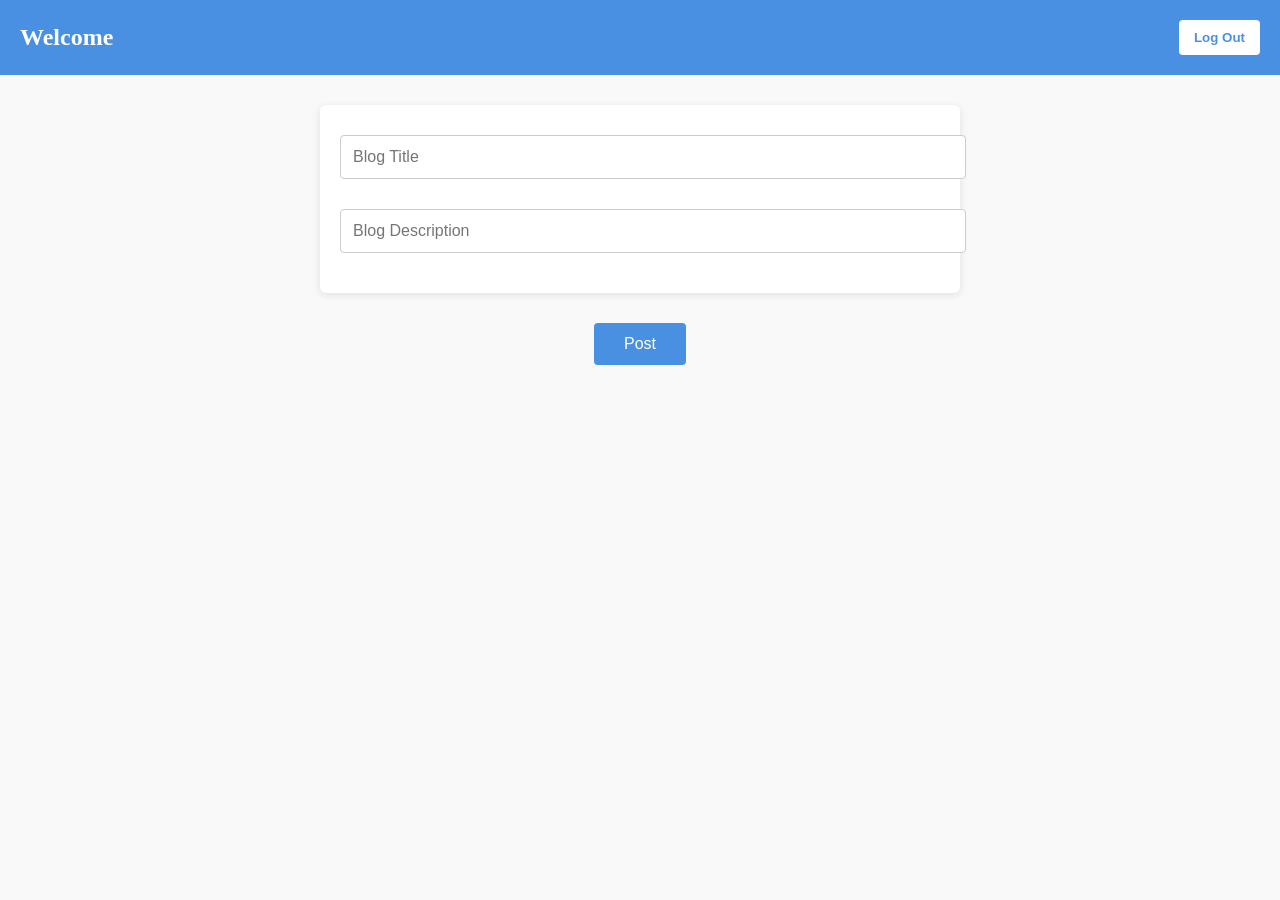
==== pages/dashboard.html @ 4d2dd5c5 "Initial commit" ====
<!DOCTYPE html>
<html lang="en">
<head>
    <meta charset="UTF-8">
    <meta name="viewport" content="width=device-width, initial-scale=1.0">
    <title>Document</title>

    <style>
        body {
            background-color: #f9f9f9;
            color: #333;
            margin: 0;
            padding: 0;
        }

        .title {
            background-color: #4a90e2;
            color: white;
            padding: 20px;
            display: flex;
            justify-content: space-between;
            align-items: center;
        }

        .title h2 {
            margin: 0;
        }

        .title button {
            background-color: white;
            color: #4a90e2;
            border: none;
            padding: 10px 15px;
            border-radius: 4px;
            cursor: pointer;
            font-weight: bold;
        }

        .title button:hover {
            background-color: #e6f0fb;
        }

        .postMaker {
            background-color: white;
            padding: 20px;
            margin: 30px auto;
            max-width: 600px;
            box-shadow: 0 2px 8px rgba(0, 0, 0, 0.1);
            border-radius: 6px;
        }

        .postMaker input {
            width: 100%;
            padding: 12px;
            margin-top: 10px;
            margin-bottom: 20px;
            border: 1px solid #ccc;
            border-radius: 4px;
            font-size: 16px;
        }

        #post {
            display: block;
            margin: 0 auto 40px auto;
            padding: 12px 30px;
            font-size: 16px;
            background-color: #4a90e2;
            color: white;
            border: none;
            border-radius: 4px;
            cursor: pointer;
        }

        #post:hover {
            background-color: #357ab8;
        }

        #blogPreview {
            max-width: 600px;
            margin: 0 auto;
        }

        #blogCard {
            background-color: white;
            padding: 20px;
            margin-bottom: 20px;
            border-left: 5px solid #4a90e2;
            border-right: 5px solid #4a90e2;
            box-shadow: 0 2px 8px rgba(0, 0, 0, 0.05);
            border-radius: 6px;
        }

        #forBlogTitle {
            font-size: 20px;
            font-weight: bold;
            margin-bottom: 10px;
        }

        #forBlogDescription {
            font-size: 16px;
            line-height: 1.6;
        }
    </style>


</head>

<body>
    <div class="title">
        <h2>Welcome <span id="currentUser"></span></h2> 
        <button onclick="logOut()">Log Out</button>
    </div>


    <div class="postMaker">
        <div>
            <!-- <label for="blogtitle"> Blog Title:</label> -->
            <input placeholder="Blog Title" id="blogtitle" type="text">
        </div>

        <div>
            <!-- <label for="blogdescription"> Blog Description:</label> -->
            <input placeholder="Blog Description" id="blogdescription" type="text">
        </div>



    </div>
    <button id="post" onclick="postBlog()">Post </button>

    <div id="blogPreview">

        <div id="blogCard">
            <p id="forBlogTitle">

            </p>
            <p id="forBlogDescription">

            </p>
        </div>


    </div>
</body>

</html>
<script src="../js/dashboard.js"></script>
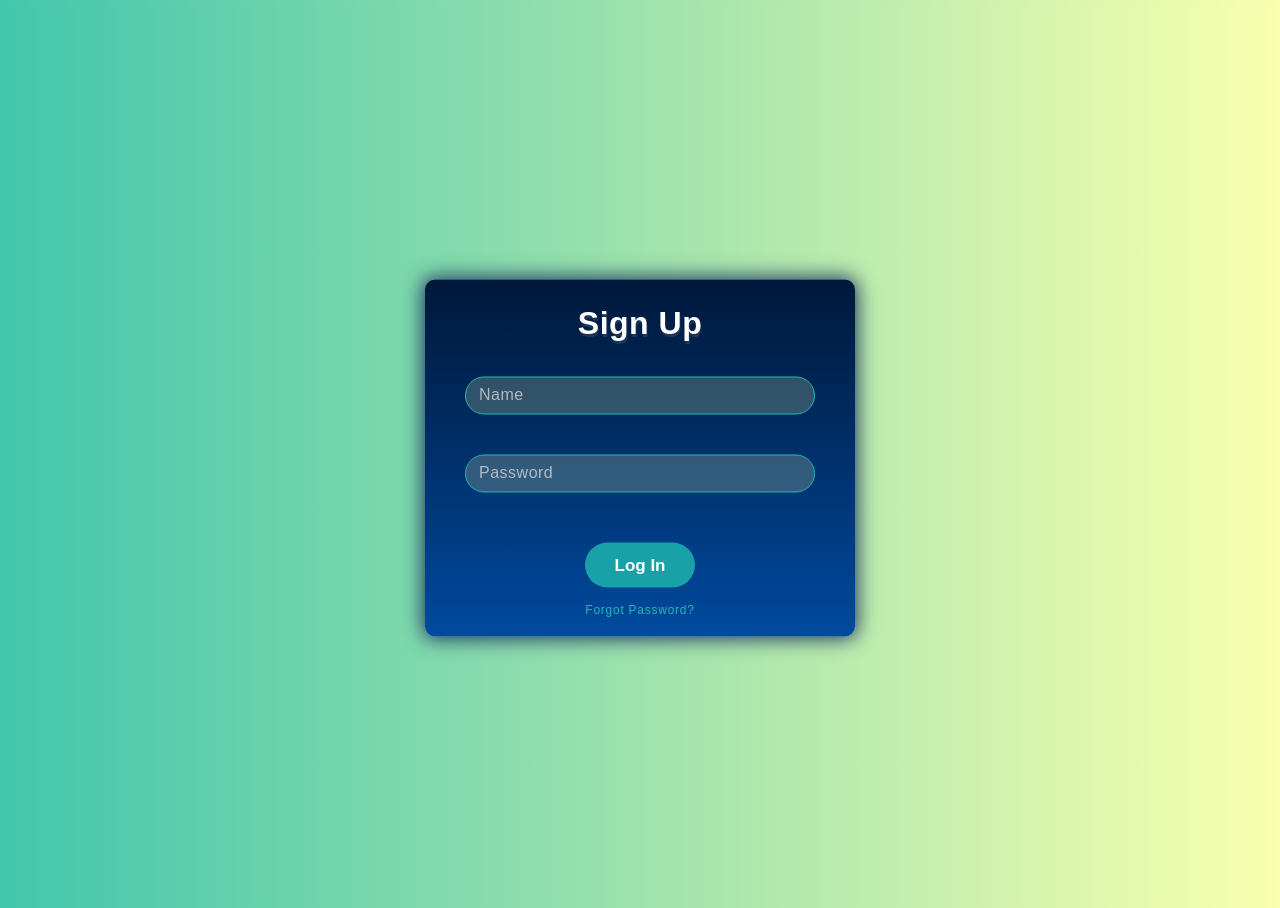
==== commit 631330d8: "Photopicker added" ====
--- a/pages/dashboard.html
+++ b/pages/dashboard.html
@@ -50,7 +50,7 @@
         }
 
         .postMaker input {
-            width: 100%;
+            width: 550px;
             padding: 12px;
             margin-top: 10px;
             margin-bottom: 20px;
@@ -100,6 +100,25 @@
             font-size: 16px;
             line-height: 1.6;
         }
+        .img{
+            display: flex;
+            align-items: center;
+        }
+        .img input{
+            border: none;
+            width: 400px;
+        }
+        .img label{
+            font-size: 16px;
+            line-height: 1.6;
+            color: grey;
+        }
+        h4{
+            margin-top: 50px;
+            font-size: 40px;
+            font-weight: lighter;
+            text-align: center;
+        }
     </style>
 
 
@@ -118,8 +137,12 @@
             <input placeholder="Blog Title" id="blogtitle" type="text">
         </div>
 
+        <div class="img">
+            <label for="photo"> Add  blog image</label>
+            <input type="file" id="photo"  onchange="pickPic()">
+        </div>
+
         <div>
-            <!-- <label for="blogdescription"> Blog Description:</label> -->
             <input placeholder="Blog Description" id="blogdescription" type="text">
         </div>
 
@@ -132,7 +155,7 @@
 
         <div id="blogCard">
             <p id="forBlogTitle">
-
+                
             </p>
             <p id="forBlogDescription">
 
